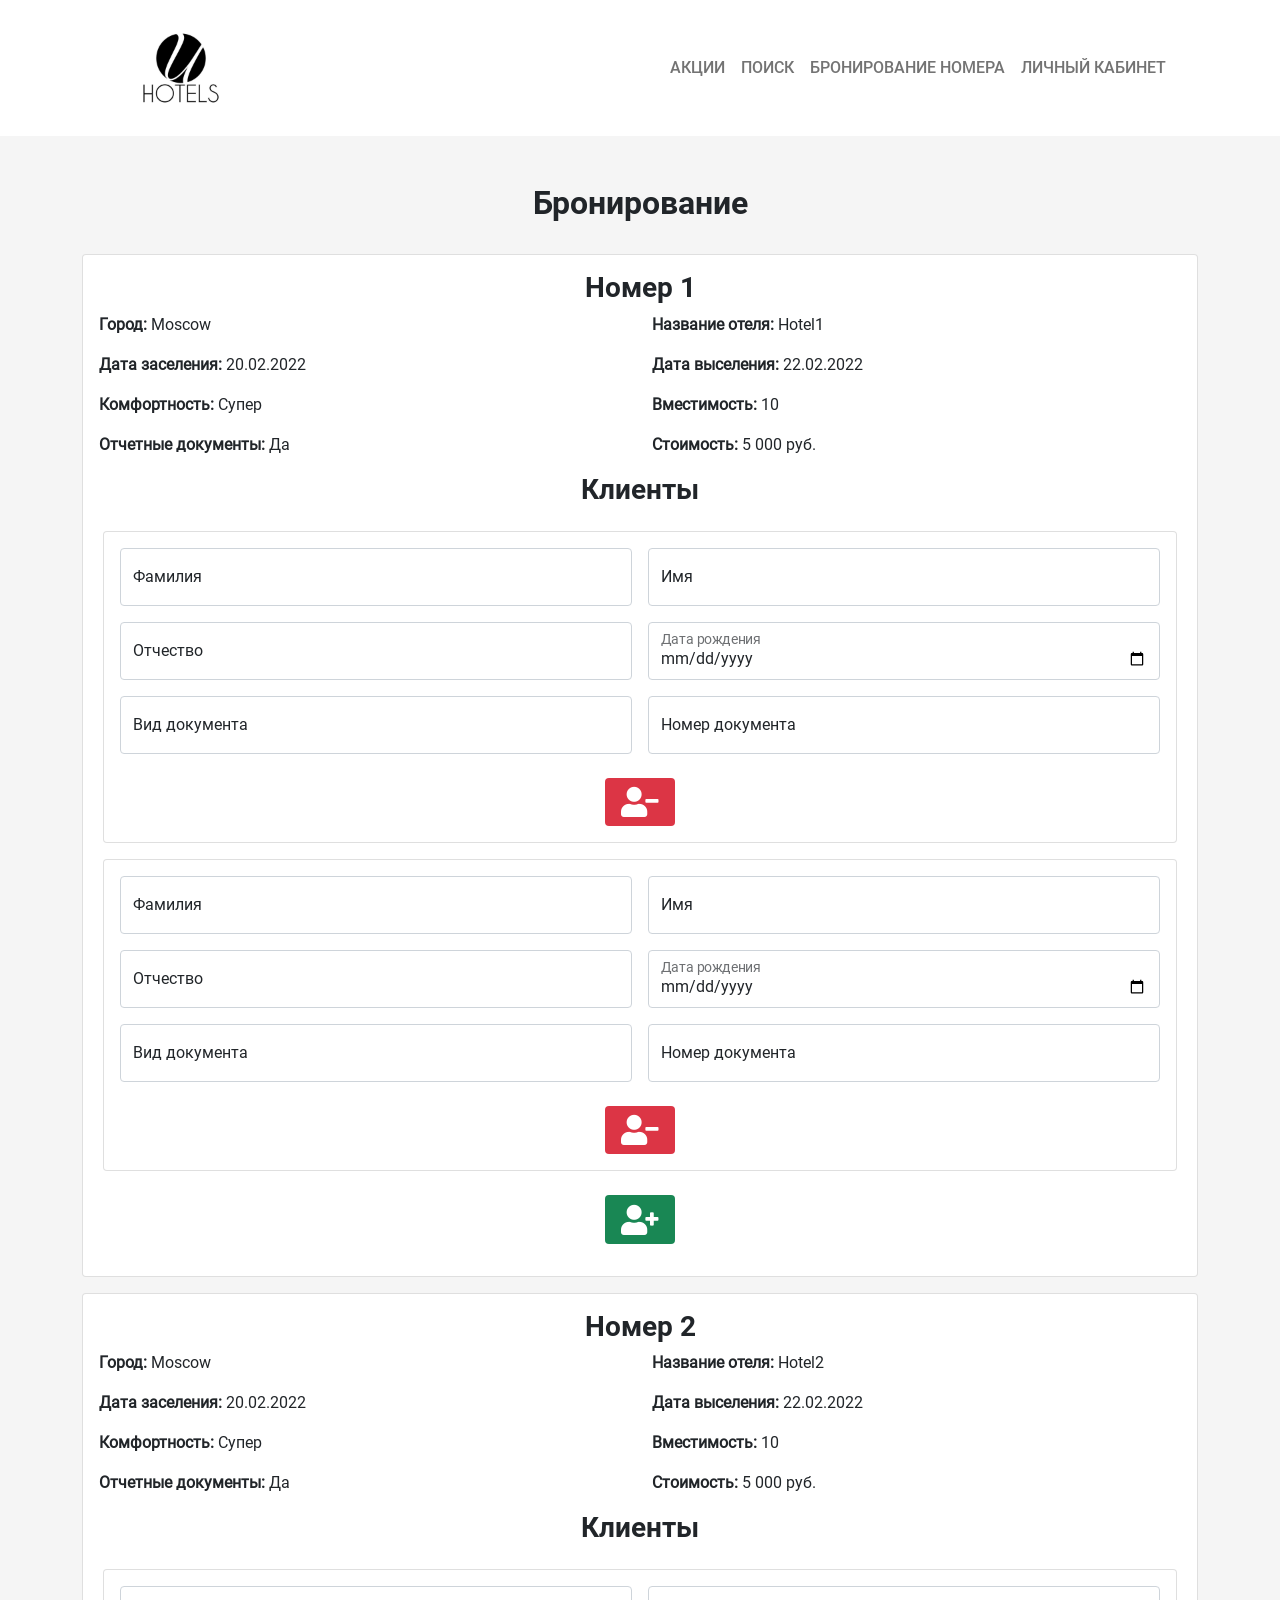
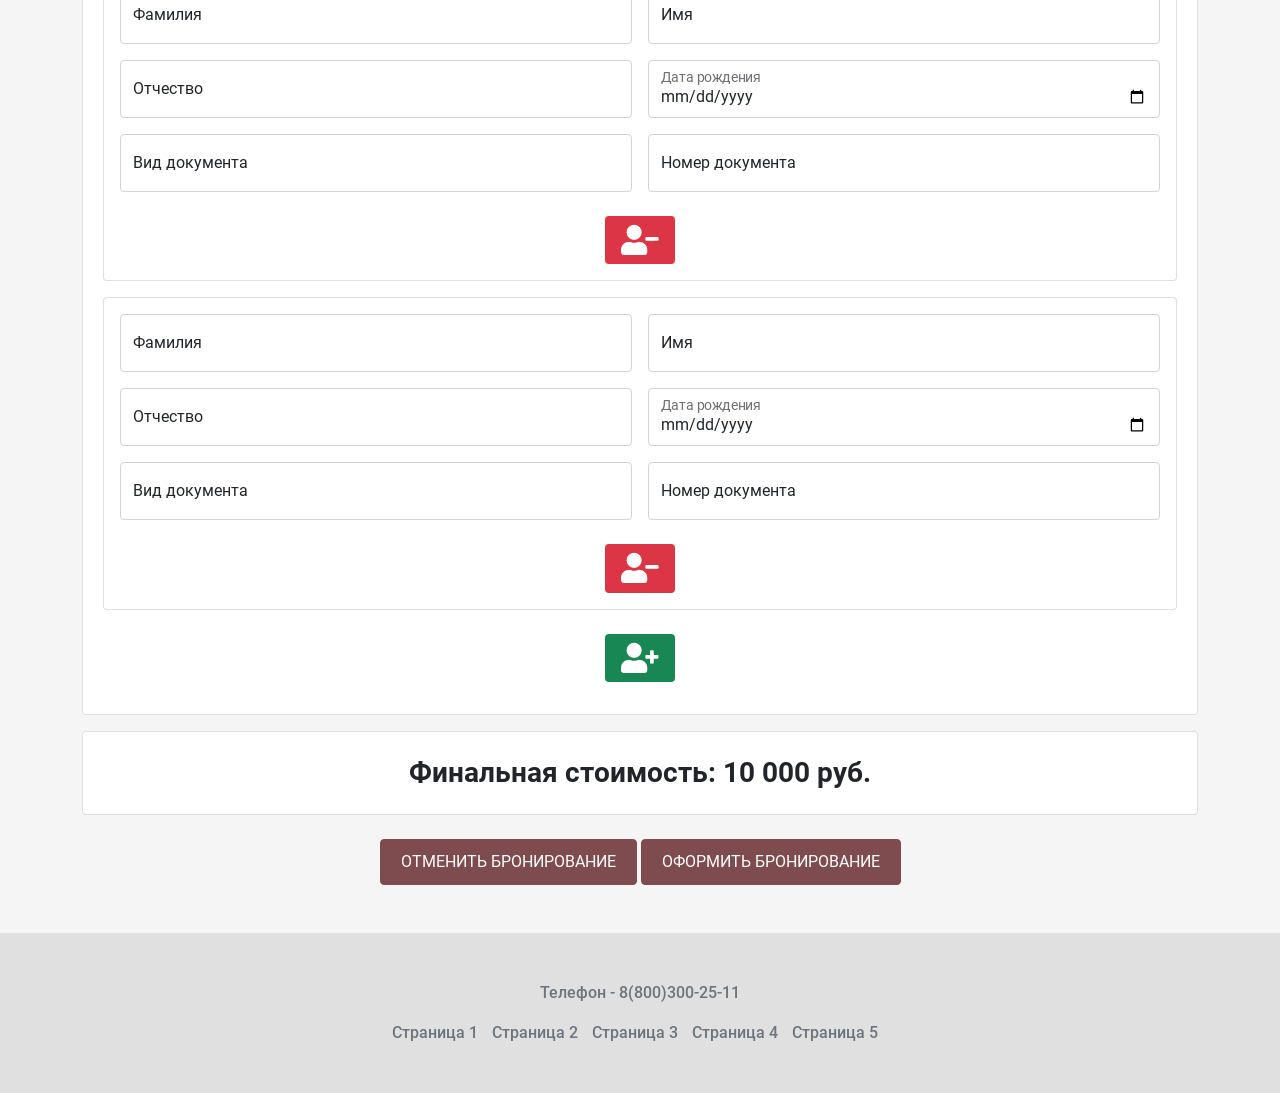
==== booking.html @ c86f08ea "v1" ====
<!doctype html>
<html lang="zxx">
<head>
    <meta charset="UTF-8">
    <meta name="viewport" content="width=device-width, initial-scale=1.0">
    <meta http-equiv="X-UA-Compatible" content="ie=edge">
    <title>Бронирование - RusHome</title>
    <meta name="keywords" content="отель">
    <meta name="description" content="Мы работаем, чтобы Вам было комфортно.">
    <link rel="stylesheet" href="assets/css/all.min.css">
    <link rel="stylesheet" href="assets/css/bootstrap.min.css">
    <link rel="stylesheet" href="assets/css/style.css">
    <link rel="shortcut icon" href="assets/img/favicon.png" type="image/x-icon">
</head>
<body>
<!--HEADER-->
    <header>
        <div class="container">
            <div class="row">
                <nav class="navbar navbar-expand-lg navbar-light">
                    <div class="container-fluid">
                        <a href="index.html">
                            <img src="assets/img/logo.jpg" alt="logo" class="c_logo">
                        </a>
                        <button class="navbar-toggler" type="button" data-bs-toggle="collapse" data-bs-target="#navbarSupportedContent" aria-controls="navbarSupportedContent" aria-expanded="false" aria-label="Toggle navigation">
                            <span class="navbar-toggler-icon"></span>
                        </button>
                        <div class="collapse navbar-collapse flex-grow-0" id="navbarSupportedContent">
                            <ul class="navbar-nav me-auto mb-2 mb-lg-0">
                                <li class="nav-item">
                                    <a class="nav-link text-uppercase" aria-current="page" href="index.html#test-0-prom">Акции </a>
                                </li>
                                <li class="nav-item">
                                    <a class="nav-link text-uppercase" href="index.html#test-0-search">Поиск </a>
                                </li>
                                <li class="nav-item">
                                    <a class="nav-link text-uppercase" href="booking.html">Бронирование номера </a>
                                </li>
                                <li class="nav-item">
                                    <a class="nav-link text-uppercase" href="login.html">Личный кабинет </a>
                                </li>
                            </ul>
                        </div>
                    </div>
                </nav>
            </div>
        </div>
    </header>

    <main class="c_bg_gray">
        <div class="container">
            <div class="row pt-5 pb-3">
                <div class="col-12">
                    <h2 class="text-center pb-4">Бронирование</h2>
                </div>
                <div class="col-12">
                    <div class="card result">
                        <div class="card-body">
                            <h3 class="card-title text-center">Номер 1</h3>
                            <div class="row">
                                <div class="col-lg-6">
                                    <p class="c_bg_title">Город: <span class="c_title">Moscow</span></p>
                                </div>
                                <div class="col-lg-6">
                                    <p class="c_bg_title">Название отеля: <span class="c_title">Hotel1</span></p>
                                </div>
                            </div>
                            <div class="row">
                                <div class="col-lg-6">
                                    <p class="c_bg_title">Дата заселения: <span class="c_title">20.02.2022</span></p>
                                </div>
                                <div class="col-lg-6">
                                    <p class="c_bg_title">Дата выселения: <span class="c_title">22.02.2022</span></p>
                                </div>
                            </div>
                            <div class="row">
                                <div class="col-lg-6">
                                    <p class="c_bg_title">Комфортность: <span class="c_title">Супер</span></p>
                                </div>
                                <div class="col-lg-6">
                                    <p class="c_bg_title">Вместимость: <span class="c_title">10</span></p>
                                </div>
                            </div>
                            <div class="row">
                                <div class="col-lg-6">
                                    <p class="c_bg_title">Отчетные документы: <span class="c_title">Да</span></p>
                                </div>
                                <div class="col-lg-6">
                                    <p class="c_bg_title">Стоимость: <span class="c_title">5 000 руб.</span></p>
                                </div>
                            </div>

                            <h3 class="card-title text-center">Клиенты</h3>
                            <div class="row">

                                <div class="card-body">
                                    <div class="card">
                                        <div class="card-body">
                                            <form class="row g-3" action="search.html">
                                                <div class="col-md-6">
                                                    <div class="form-floating">
                                                        <input type="text" class="form-control" id="last_name1" placeholder="last_name1">
                                                        <label for="last_name1">Фамилия</label>
                                                    </div>
                                                </div>
                                                <div class="col-md-6">
                                                    <div class="form-floating">
                                                        <input type="text" class="form-control" id="first_name1" placeholder="first_name1">
                                                        <label for="first_name1">Имя</label>
                                                    </div>
                                                </div>
                                                <div class="col-md-6">
                                                    <div class="form-floating">
                                                        <input type="text" class="form-control" id="patr_name1" placeholder="patr_name1">
                                                        <label for="patr_name1">Отчество</label>
                                                    </div>
                                                </div>
                                                <div class="col-md-6">
                                                    <div class="form-floating">
                                                        <input type="date" class="form-control" id="birthday1">
                                                        <label for="birthday1">Дата рождения</label>
                                                    </div>
                                                </div>
                                                <div class="col-md-6">
                                                    <div class="form-floating">
                                                        <input type="text" class="form-control" id="type_document1" placeholder="type_document1">
                                                        <label for="type_document1">Вид документа</label>
                                                    </div>
                                                </div>
                                                <div class="col-md-6">
                                                    <div class="form-floating">
                                                        <input type="text" class="form-control" id="number_document1" placeholder="number_document1">
                                                        <label for="number_document1">Номер документа</label>
                                                    </div>
                                                </div>
                                            </form>
                                            <br>
                                            <span class="badge bg-danger client d-block mx-auto">
                                                <i class="fa fa-user-minus c_delete_client"></i>
                                            </span>
                                        </div>
                                    </div>

                                    <div class="card mt-3">
                                        <div class="card-body">
                                            <form class="row g-3" action="search.html">
                                                <div class="col-md-6">
                                                    <div class="form-floating">
                                                        <input type="text" class="form-control" id="last_name2" placeholder="last_name2">
                                                        <label for="last_name2">Фамилия</label>
                                                    </div>
                                                </div>
                                                <div class="col-md-6">
                                                    <div class="form-floating">
                                                        <input type="text" class="form-control" id="first_name2" placeholder="first_name2">
                                                        <label for="first_name2">Имя</label>
                                                    </div>
                                                </div>
                                                <div class="col-md-6">
                                                    <div class="form-floating">
                                                        <input type="text" class="form-control" id="patr_name2" placeholder="patr_name2">
                                                        <label for="patr_name2">Отчество</label>
                                                    </div>
                                                </div>
                                                <div class="col-md-6">
                                                    <div class="form-floating">
                                                        <input type="date" class="form-control" id="birthday2">
                                                        <label for="birthday2">Дата рождения</label>
                                                    </div>
                                                </div>
                                                <div class="col-md-6">
                                                    <div class="form-floating">
                                                        <input type="text" class="form-control" id="type_document2" placeholder="type_document2">
                                                        <label for="type_document2">Вид документа</label>
                                                    </div>
                                                </div>
                                                <div class="col-md-6">
                                                    <div class="form-floating">
                                                        <input type="text" class="form-control" id="number_document2" placeholder="number_document2">
                                                        <label for="number_document2">Номер документа</label>
                                                    </div>
                                                </div>
                                            </form>
                                            <br>
                                            <span class="badge bg-danger client d-block mx-auto">
                                                <i class="fa fa-user-minus c_delete_client"></i>
                                            </span>
                                        </div>
                                    </div>

                                    <br>
                                    <span class="badge bg-success client d-block mx-auto">
                                        <i class="fa fa-user-plus c_delete_client"></i>
                                    </span>
                                </div>
                            </div>
                        </div>
                    </div>
                </div>

                <div class="col-12 mt-3">
                    <div class="card result">
                        <div class="card-body">
                            <h3 class="card-title text-center">Номер 2</h3>
                            <div class="row">
                                <div class="col-lg-6">
                                    <p class="c_bg_title">Город: <span class="c_title">Moscow</span></p>
                                </div>
                                <div class="col-lg-6">
                                    <p class="c_bg_title">Название отеля: <span class="c_title">Hotel2</span></p>
                                </div>
                            </div>
                            <div class="row">
                                <div class="col-lg-6">
                                    <p class="c_bg_title">Дата заселения: <span class="c_title">20.02.2022</span></p>
                                </div>
                                <div class="col-lg-6">
                                    <p class="c_bg_title">Дата выселения: <span class="c_title">22.02.2022</span></p>
                                </div>
                            </div>
                            <div class="row">
                                <div class="col-lg-6">
                                    <p class="c_bg_title">Комфортность: <span class="c_title">Супер</span></p>
                                </div>
                                <div class="col-lg-6">
                                    <p class="c_bg_title">Вместимость: <span class="c_title">10</span></p>
                                </div>
                            </div>
                            <div class="row">
                                <div class="col-lg-6">
                                    <p class="c_bg_title">Отчетные документы: <span class="c_title">Да</span></p>
                                </div>
                                <div class="col-lg-6">
                                    <p class="c_bg_title">Стоимость: <span class="c_title">5 000 руб.</span></p>
                                </div>
                            </div>

                            <h3 class="card-title text-center">Клиенты</h3>
                            <div class="row">
                                <div class="card-body">
                                    <div class="card">
                                        <div class="card-body">
                                            <form class="row g-3" action="search.html">
                                                <div class="col-md-6">
                                                    <div class="form-floating">
                                                        <input type="text" class="form-control" id="last_name3" placeholder="last_name3">
                                                        <label for="last_name3">Фамилия</label>
                                                    </div>
                                                </div>
                                                <div class="col-md-6">
                                                    <div class="form-floating">
                                                        <input type="text" class="form-control" id="first_name3" placeholder="first_name3">
                                                        <label for="first_name3">Имя</label>
                                                    </div>
                                                </div>
                                                <div class="col-md-6">
                                                    <div class="form-floating">
                                                        <input type="text" class="form-control" id="patr_name3" placeholder="patr_name3">
                                                        <label for="patr_name3">Отчество</label>
                                                    </div>
                                                </div>
                                                <div class="col-md-6">
                                                    <div class="form-floating">
                                                        <input type="date" class="form-control" id="birthday3">
                                                        <label for="birthday3">Дата рождения</label>
                                                    </div>
                                                </div>
                                                <div class="col-md-6">
                                                    <div class="form-floating">
                                                        <input type="text" class="form-control" id="type_document3" placeholder="type_document3">
                                                        <label for="type_document3">Вид документа</label>
                                                    </div>
                                                </div>
                                                <div class="col-md-6">
                                                    <div class="form-floating">
                                                        <input type="text" class="form-control" id="number_document3" placeholder="number_document3">
                                                        <label for="number_document3">Номер документа</label>
                                                    </div>
                                                </div>
                                            </form>
                                            <br>
                                            <span class="badge bg-danger client d-block mx-auto">
                                                <i class="fa fa-user-minus c_delete_client"></i>
                                            </span>
                                        </div>
                                    </div>

                                    <div class="card mt-3">
                                        <div class="card-body">
                                            <form class="row g-3" action="search.html">
                                                <div class="col-md-6">
                                                    <div class="form-floating">
                                                        <input type="text" class="form-control" id="last_name4" placeholder="last_name4">
                                                        <label for="last_name4">Фамилия</label>
                                                    </div>
                                                </div>
                                                <div class="col-md-6">
                                                    <div class="form-floating">
                                                        <input type="text" class="form-control" id="first_name4" placeholder="first_name4">
                                                        <label for="first_name4">Имя</label>
                                                    </div>
                                                </div>
                                                <div class="col-md-6">
                                                    <div class="form-floating">
                                                        <input type="text" class="form-control" id="patr_name4" placeholder="patr_name4">
                                                        <label for="patr_name4">Отчество</label>
                                                    </div>
                                                </div>
                                                <div class="col-md-6">
                                                    <div class="form-floating">
                                                        <input type="date" class="form-control" id="birthday4">
                                                        <label for="birthday4">Дата рождения</label>
                                                    </div>
                                                </div>
                                                <div class="col-md-6">
                                                    <div class="form-floating">
                                                        <input type="text" class="form-control" id="type_document4" placeholder="type_document4">
                                                        <label for="type_document4">Вид документа</label>
                                                    </div>
                                                </div>
                                                <div class="col-md-6">
                                                    <div class="form-floating">
                                                        <input type="text" class="form-control" id="number_document4" placeholder="number_document4">
                                                        <label for="number_document4">Номер документа</label>
                                                    </div>
                                                </div>
                                            </form>
                                            <br>
                                            <span class="badge bg-danger client d-block mx-auto">
                                                <i class="fa fa-user-minus c_delete_client"></i>
                                            </span>
                                        </div>
                                    </div>

                                    <br>
                                    <span class="badge bg-success client d-block mx-auto">
                                        <i class="fa fa-user-plus c_delete_client"></i>
                                    </span>
                                </div>
                            </div>
                        </div>
                    </div>
                </div>
            </div>
        </div>

        <div class="container">
            <div class="row pb-3">
                <div class="col-12">
                    <div class="card">
                        <div class="card-body">
                            <h3 class="card-title text-center mt-2">Финальная стоимость: 10 000 руб.</h3>
                        </div>
                    </div>
                </div>
            </div>
        </div>

        <div class="container">
            <div class="row pt-2 pb-5">
                <div class="col-12 text-center">
                    <a href="index.html" class="btn text-uppercase">Отменить бронирование</a>
                    <a href="booking_management.html" class="btn text-uppercase">Оформить бронирование</a>
                </div>
            </div>
        </div>
    </main>

    <footer>
        <div class="container">
            <div class="row pt-5 pb-5 text-center">
                <div class="col-12 c_tel_footer">
                    Телефон - 8(800)300-25-11
                </div>
                <div class="col-12 mt-3">
                    <div class="c_nav_footer">
                        <a href="#">Страница 1</a>
                        <a href="#">Страница 2</a>
                        <a href="#">Страница 3</a>
                        <a href="#">Страница 4</a>
                        <a href="#">Страница 5</a>
                    </div>
                </div>
            </div>
        </div>
    </footer>

    <script src="assets/js/bootstrap.bundle.min.js"></script>
</body>
</html>
---- assets/css/style.css ----
/* Общие стили */
:root {
    --bgColor: #7e4c4f;
    --bgColorBlock: #f5f5f5;
    --bgColorFooter: #e0e0e0;
    --hoverColor: #323232;
    --bgShadowColor: #d4a18a;
    --textColor: white;
    --navHoverColor: sienna;
    --navFooterColor: #6c757d;
}
@font-face {
    font-family: 'Roboto Bold';
    src: url("../font/Roboto-Bold.ttf");
}
@font-face {
    font-family: 'Roboto Medium';
    src: url("../font/Roboto-Medium.ttf");
}
@font-face {
    font-family: 'Roboto Regular';
    src: url("../font/Roboto-Regular.ttf");
}
body{
    font-family: 'Roboto Regular';
    display: flex;
    flex-direction: column;
    height: 100vh;
}
main{
    flex-grow: 1;
}
h1, h2, h3, h4, h5, h6{
    font-family: 'Roboto Bold';
}
header, footer {
    font-family: 'Roboto Medium';
}
img{
    object-fit: cover;
}

/* Меню */
.c_logo{
    max-width: 150px;
}
.nav-link:hover{
    color: var(--navHoverColor) !important;
}

/* Кнопки */
.btn{
    background-color: var(--bgColor);
    border-color: var(--bgColor);
    color: var(--textColor);
    padding: 10px 20px;
}
.btn:hover{
    color: var(--textColor);
    background-color: var(--hoverColor);
}
.btn:focus{
    border-color: var(--bgColor) !important;
    box-shadow: 0 0 0 0.25rem var(--bgShadowColor) !important;
}
input:focus{
    border-color: var(--bgColor) !important;
    box-shadow: 0 0 0 0.25rem var(--bgShadowColor) !important;
}
select:focus{
    border-color: var(--bgColor) !important;
    box-shadow: 0 0 0 0.25rem var(--bgShadowColor) !important;
}
.form-check-input:checked{
    background-color: var(--bgColor) !important;
    border-color: var(--bgColor) !important;
}

/* Слайдер */
.carousel-item > img{
    height: 600px;
}

/* Фон для блока */
.c_bg_gray{
    background-color: var(--bgColorBlock);
}

/* Для блоков с преимуществами */
.c_icon_plus{
    text-align: center;
    font-size: 50px;
    padding-bottom: 5px;
}
.c_bg_plus1, .c_bg_plus2, .c_bg_plus3{
    opacity: 0.9;
    transition: .3s all;
}
.c_bg_plus1{
    background-color: #fcedda;
}
.c_bg_plus1:hover{
    transform: scale(1.1);
    opacity: 1;
    transition: .3s all;
}
.c_bg_plus2{
    background-color: #f2fbcb;
}
.c_bg_plus2:hover{
    transform: scale(1.1);
    opacity: 1;
    transition: .3s all;
}
.c_bg_plus3{
    background-color: #f7d8f9;
}
.c_bg_plus3:hover{
    transform: scale(1.1);
    opacity: 1;
    transition: .3s all;
}

/* Акции */
.c_akcia:hover {
    box-shadow:
            1px 1px #f5f5f5,
            2px 2px #f5f5f5,
            3px 3px #f5f5f5,
            4px 4px #f5f5f5,
            5px 5px #f5f5f5,
            6px 6px #f5f5f5,
            7px 7px #f5f5f5;
    transition: .4s all;
    transform: translateX(-7px);
}

/* Footer */
footer{
    background-color: var(--bgColorFooter);
}
.c_tel_footer, .c_nav_footer > a {
    color: var(--navFooterColor);
}
.c_nav_footer > a{
    text-decoration: none;
    margin-right: 10px;
    transition: .3s all;
}
.c_nav_footer > a:hover{
    margin-left: 5px;
    color: var(--navHoverColor);
    transition: .3s all;
}

/* Страница с поиском */
.c_bg_title{
    font-weight: bold;
}
.c_title{
    font-weight: normal;
}
.result:hover{
    box-shadow:
            1px 1px #d5d5d5,
            2px 2px #d5d5d5,
            3px 3px #d5d5d5,
            4px 4px #d5d5d5,
            5px 5px #d5d5d5,
            6px 6px #d5d5d5,
            7px 7px #d5d5d5;
    transition: .4s all;
    transform: translateX(-7px);
}

/* Страница бронирования */
.client{
    cursor: pointer;
    max-width: 70px;
}
.c_delete_client{
    font-size: 30px;
    padding: 5px;
}

/* ЛК */
.c_title_lk{
    position: relative;
}
.c_out_lk{
    position: absolute;
    top: 0;
    right: 13px;
}
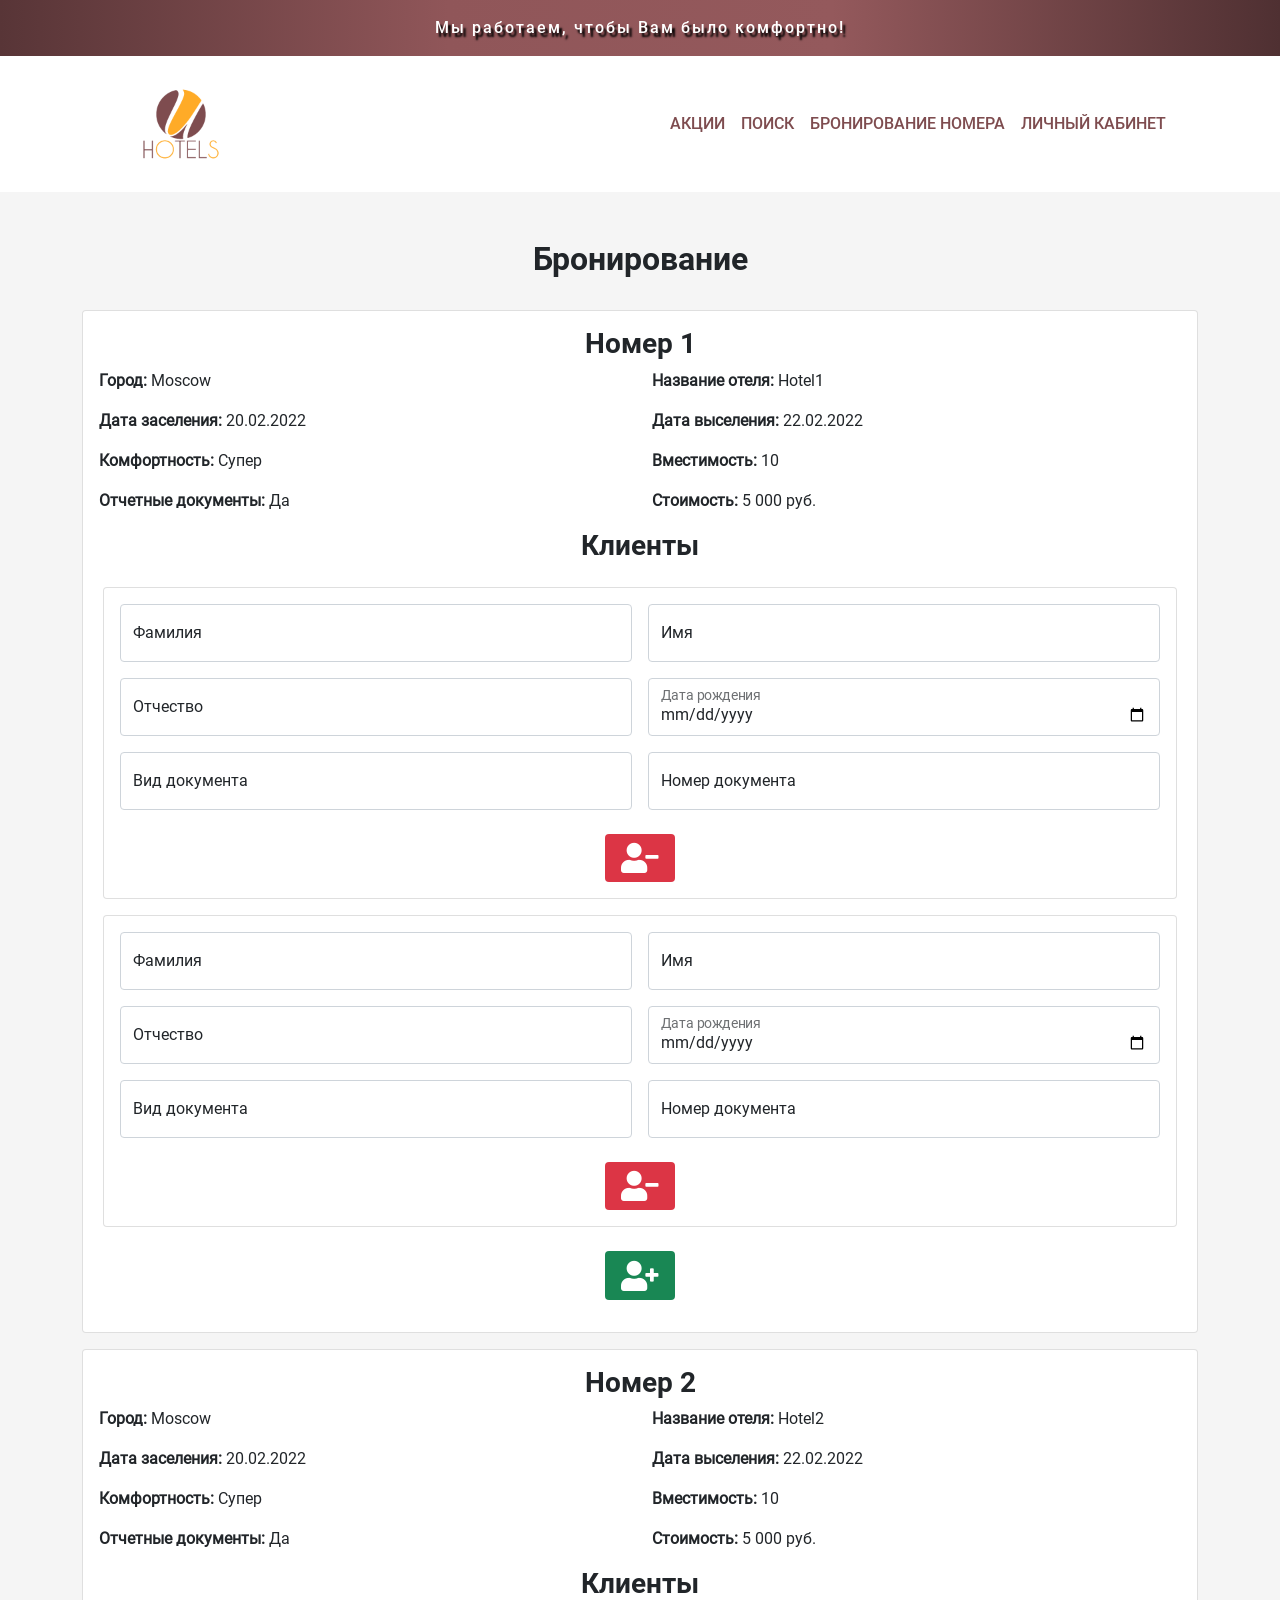
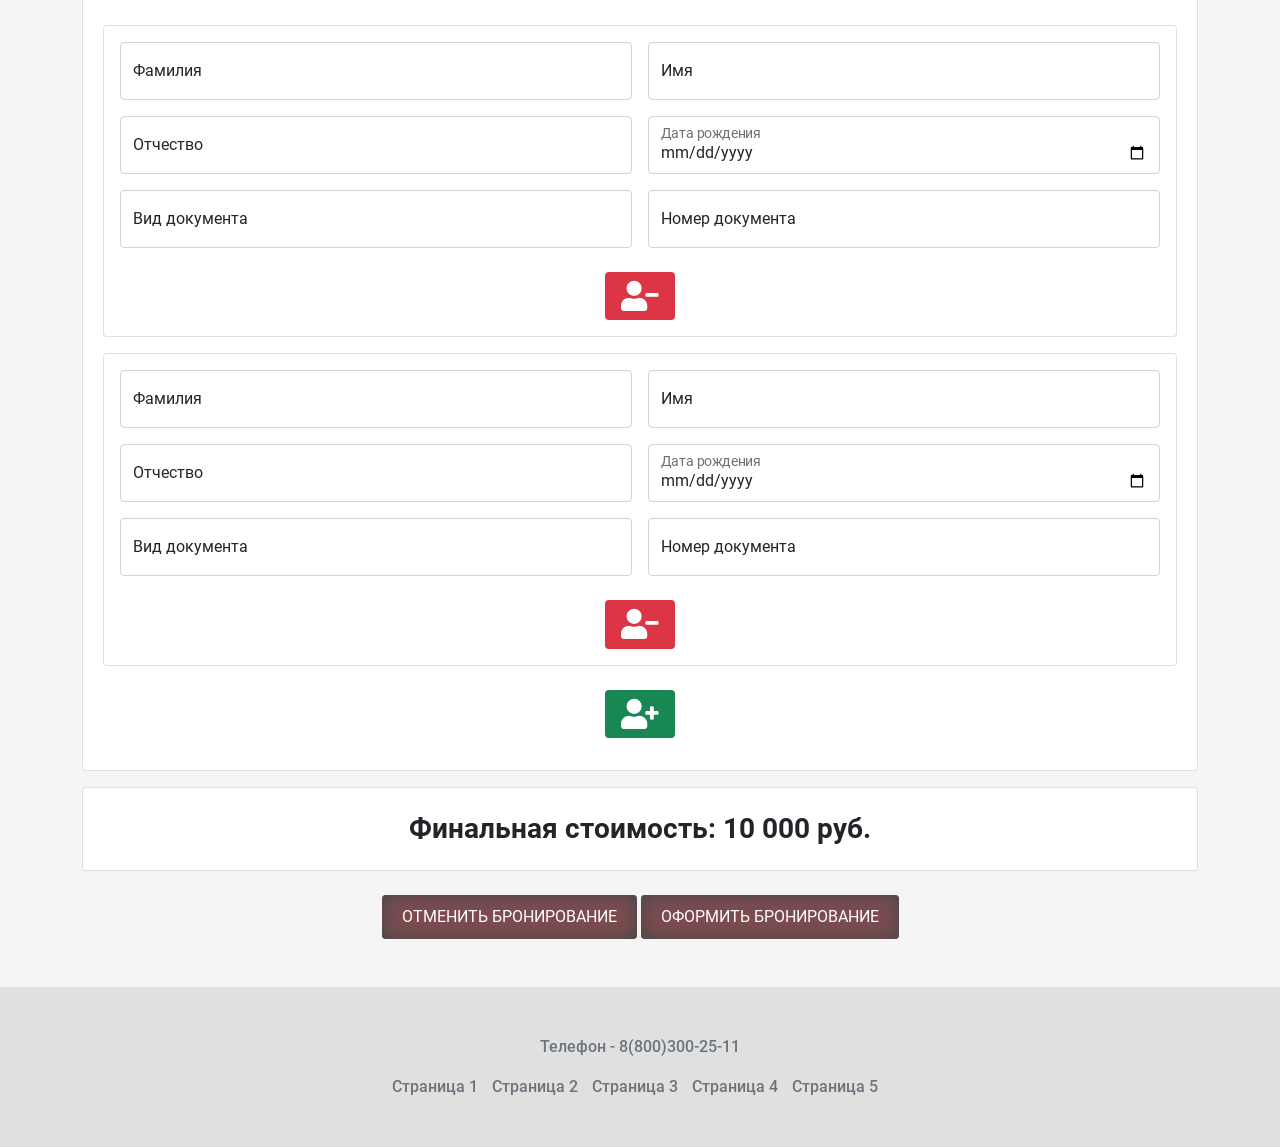
==== commit 06f5c24c: "v3" ====
--- a/booking.html
+++ b/booking.html
@@ -15,12 +15,16 @@
 <body>
 <!--HEADER-->
     <header>
+        <div class="top_header py-3">
+            Мы работаем, чтобы Вам было комфортно!
+        </div>
+
         <div class="container">
             <div class="row">
                 <nav class="navbar navbar-expand-lg navbar-light">
                     <div class="container-fluid">
                         <a href="index.html">
-                            <img src="assets/img/logo.jpg" alt="logo" class="c_logo">
+                            <div class="c_logo"></div>
                         </a>
                         <button class="navbar-toggler" type="button" data-bs-toggle="collapse" data-bs-target="#navbarSupportedContent" aria-controls="navbarSupportedContent" aria-expanded="false" aria-label="Toggle navigation">
                             <span class="navbar-toggler-icon"></span>
--- a/assets/css/style.css
+++ b/assets/css/style.css
@@ -1,14 +1,7 @@
+/*:root {
+--bgColor: #7e4c4f;
+}*/
 /* Общие стили */
-:root {
-    --bgColor: #7e4c4f;
-    --bgColorBlock: #f5f5f5;
-    --bgColorFooter: #e0e0e0;
-    --hoverColor: #323232;
-    --bgShadowColor: #d4a18a;
-    --textColor: white;
-    --navHoverColor: sienna;
-    --navFooterColor: #6c757d;
-}
 @font-face {
     font-family: 'Roboto Bold';
     src: url("../font/Roboto-Bold.ttf");
@@ -39,41 +32,71 @@
 img{
     object-fit: cover;
 }
+.bg-orange{
+    background-color: #eb9800;
+}
 
 /* Меню */
-.c_logo{
-    max-width: 150px;
+.nav-link, .c_link_color{
+    color: #7e4c4f !important;
 }
 .nav-link:hover{
-    color: var(--navHoverColor) !important;
+    color: #de982c !important;
+}
+.c_link_color:hover{
+    color: #de982c !important;
 }
 
 /* Кнопки */
-.btn{
-    background-color: var(--bgColor);
-    border-color: var(--bgColor);
-    color: var(--textColor);
+.btn {
+    position: relative;
+    overflow: hidden;
+    border: none;
+    color: white;
+    background-color: #7e4c4f;
     padding: 10px 20px;
-}
-.btn:hover{
-    color: var(--textColor);
-    background-color: var(--hoverColor);
-}
+    box-shadow: inset 0 0 20px 1px rgb(72, 72, 72);
+    transition: .2s;
+}
+.btn:hover {
+    color: #7e4c4f;
+    z-index: 2;
+    border-radius: 30px;
+}
+
+.btn:before{
+    content: "";
+    position: absolute;
+    width: 100%;
+    height: 100%;
+    top: -100%;
+    left: 0;
+    background: white;
+    border-radius: 30px;
+    border: 3px solid #7e4c4f;
+    box-shadow: inset 0px 0px 15px 1px rgba(0, 0, 0, 0.5);
+    transition: .2s;
+    z-index: -1;
+}
+.btn:hover::before {
+    top: 0;
+}
+
 .btn:focus{
-    border-color: var(--bgColor) !important;
-    box-shadow: 0 0 0 0.25rem var(--bgShadowColor) !important;
+    border-color: #7e4c4f !important;
+    box-shadow: 0 0 0 0.25rem #d4a18a !important;
 }
 input:focus{
-    border-color: var(--bgColor) !important;
-    box-shadow: 0 0 0 0.25rem var(--bgShadowColor) !important;
+    border-color: #7e4c4f !important;
+    box-shadow: 0 0 0 0.25rem #d4a18a !important;
 }
 select:focus{
-    border-color: var(--bgColor) !important;
-    box-shadow: 0 0 0 0.25rem var(--bgShadowColor) !important;
+    border-color: #7e4c4f !important;
+    box-shadow: 0 0 0 0.25rem #d4a18a !important;
 }
 .form-check-input:checked{
-    background-color: var(--bgColor) !important;
-    border-color: var(--bgColor) !important;
+    background-color: #7e4c4f !important;
+    border-color: #7e4c4f !important;
 }
 
 /* Слайдер */
@@ -83,14 +106,21 @@
 
 /* Фон для блока */
 .c_bg_gray{
-    background-color: var(--bgColorBlock);
+    background-color: #f5f5f5;
 }
 
 /* Для блоков с преимуществами */
-.c_icon_plus{
+/*.c_icon_plus{*/
+/*    text-align: center;*/
+/*    font-size: 50px;*/
+/*    padding-bottom: 5px;*/
+/*}*/
+.c_plus{
+    padding-bottom: 20px;
     text-align: center;
-    font-size: 50px;
-    padding-bottom: 5px;
+}
+.c_plus > img{
+    max-width: 75px;
 }
 .c_bg_plus1, .c_bg_plus2, .c_bg_plus3{
     opacity: 0.9;
@@ -137,10 +167,10 @@
 
 /* Footer */
 footer{
-    background-color: var(--bgColorFooter);
+    background-color: #e0e0e0;
 }
 .c_tel_footer, .c_nav_footer > a {
-    color: var(--navFooterColor);
+    color: #6c757d;
 }
 .c_nav_footer > a{
     text-decoration: none;
@@ -149,7 +179,7 @@
 }
 .c_nav_footer > a:hover{
     margin-left: 5px;
-    color: var(--navHoverColor);
+    color: sienna;
     transition: .3s all;
 }
 
@@ -191,4 +221,60 @@
     position: absolute;
     top: 0;
     right: 13px;
-}+}
+
+/* Анимация блоков преимуществ */
+.plus_card {
+    transform: perspective(800px) rotateY(20deg);
+    transition: .25s ease-in-out;
+}
+.plus_card:hover {
+    transform: rotateY(0);
+    cursor: pointer;
+}
+
+.bg_slider {
+    background-color: #ffe4b3;
+}
+.img_slide{
+    height: 500px !important;
+}
+
+/* header надпись */
+@keyframes ani_top_header {
+    15% {
+        letter-spacing: 15px;
+    }
+}
+.top_header {
+    background: linear-gradient(
+            90deg,
+            rgba(88, 53, 55, 1) 0%,
+            rgba(144, 86, 89, 1) 35%,
+            rgba(148, 89, 92, 1) 65%,
+            rgba(79, 48, 50, 1) 100%
+    );
+    text-align: center;
+    color: white;
+    letter-spacing: 2px;
+    text-shadow: 3px 4px 2px black;
+    /*text-shadow: 0 -1px 0 #fff, 0 8px 0 #2a2a2a, 0 8px 0 #282828, 0 22px 30px rgba(0, 0, 0, 0.9);*/
+    animation-name: ani_top_header;
+    animation-duration: 3s;
+}
+
+/* logo */
+.c_logo{
+    background: url("../img/logo.png") center no-repeat;
+    background-size: cover;
+    width: 150px;
+    height: 120px;
+    transition: .5s all;
+}
+.c_logo:hover{
+    background: url("../img/logo_hover.png") center no-repeat;
+    background-size: cover;
+    width: 150px;
+    height: 120px;
+    transition: .5s all;
+}
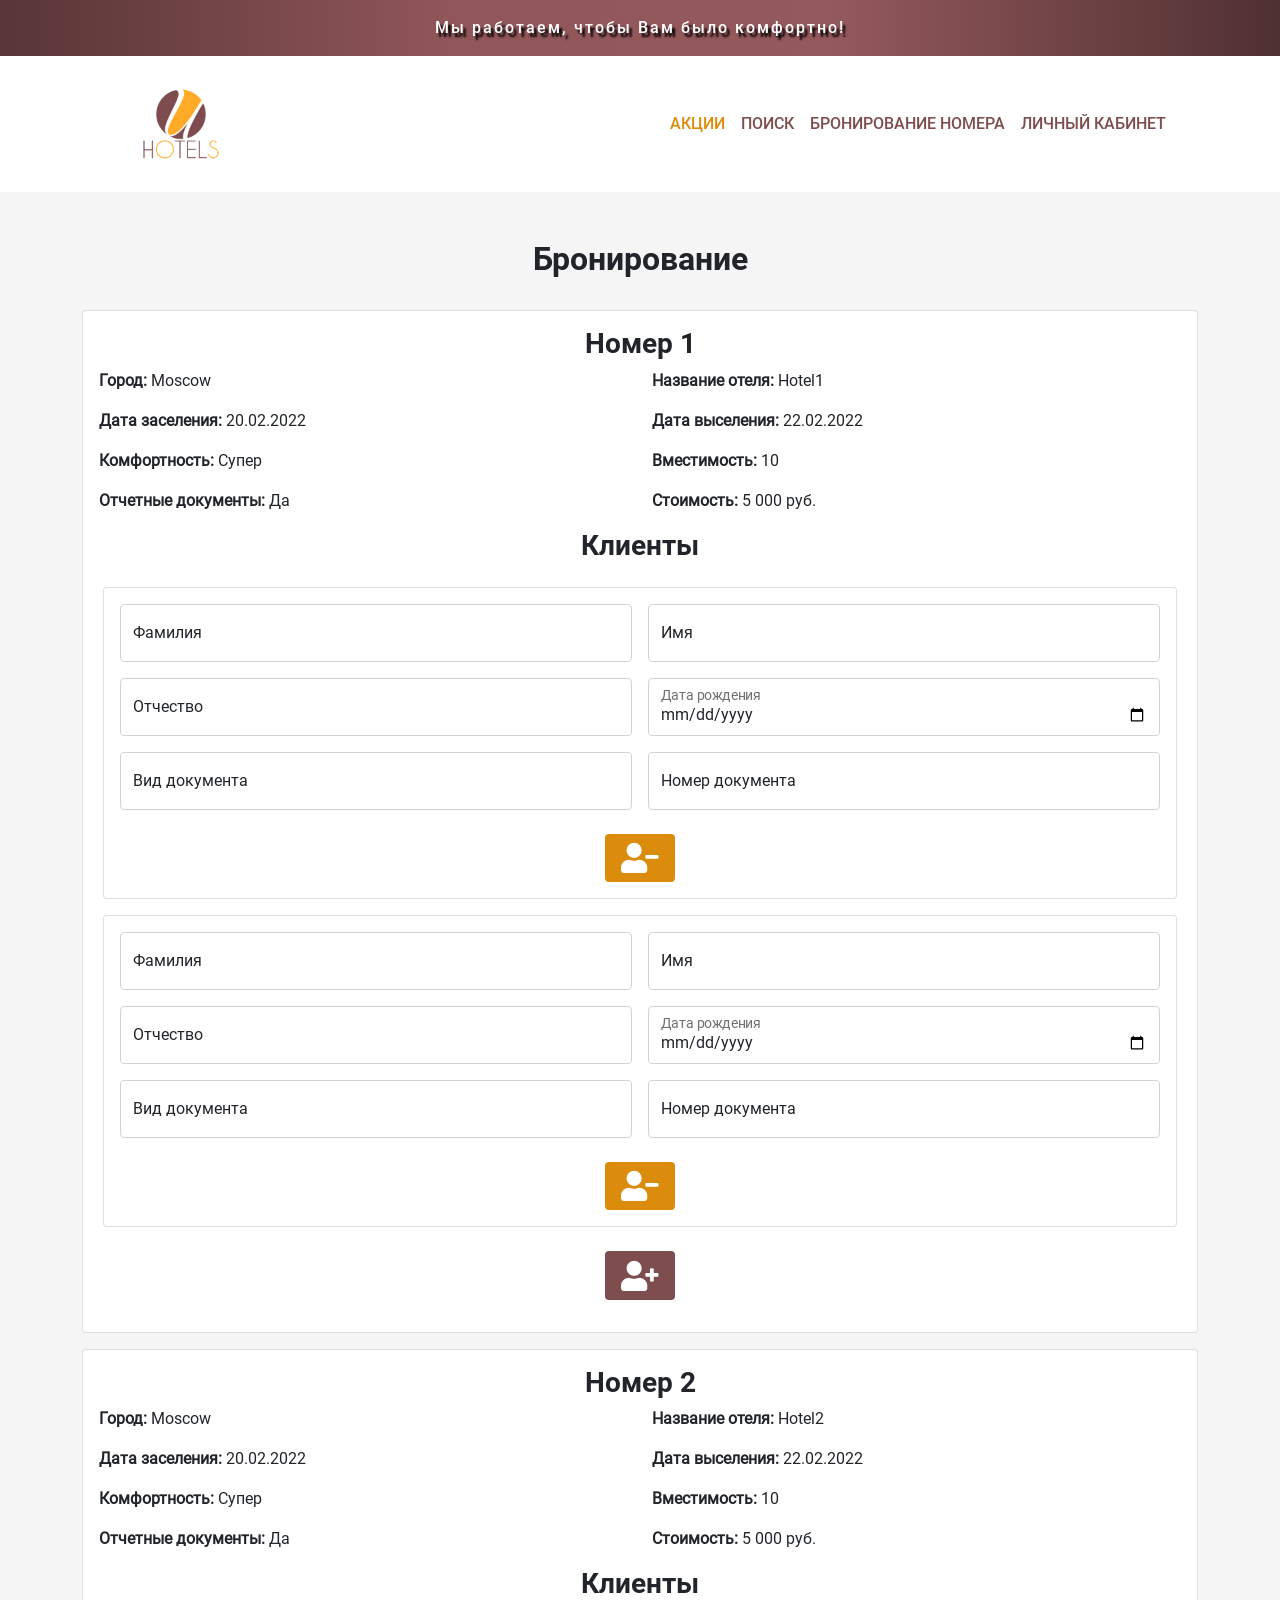
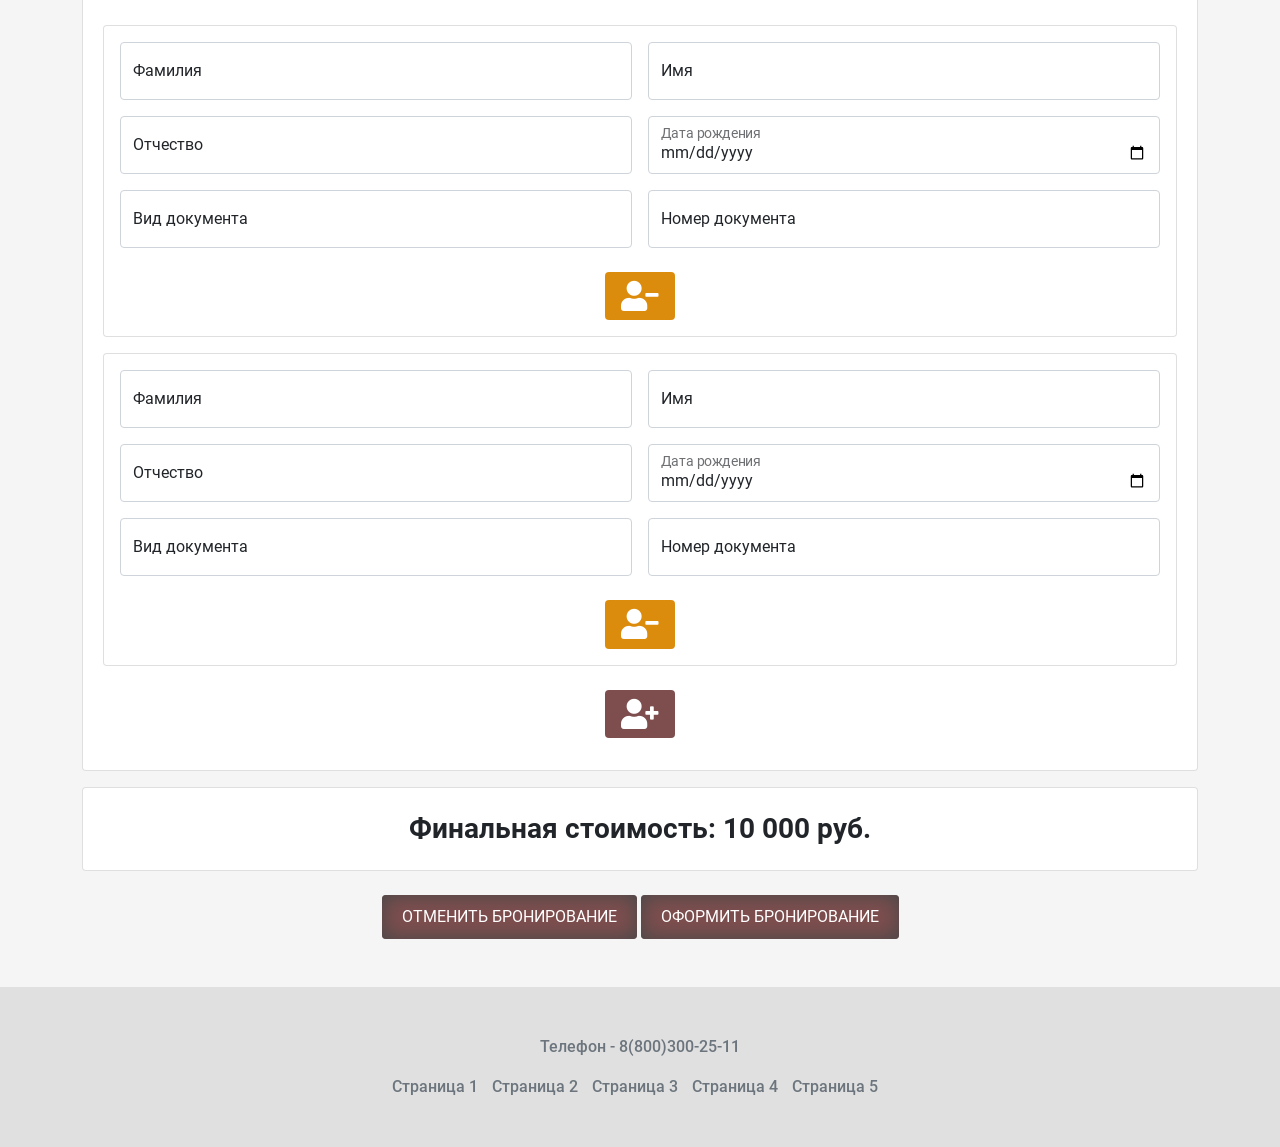
==== commit 57ab92a6: "v5" ====
--- a/booking.html
+++ b/booking.html
@@ -32,7 +32,7 @@
                         <div class="collapse navbar-collapse flex-grow-0" id="navbarSupportedContent">
                             <ul class="navbar-nav me-auto mb-2 mb-lg-0">
                                 <li class="nav-item">
-                                    <a class="nav-link text-uppercase" aria-current="page" href="index.html#test-0-prom">Акции </a>
+                                    <a class="nav-link text-uppercase c_nav_active" aria-current="page" href="index.html#test-0-prom">Акции </a>
                                 </li>
                                 <li class="nav-item">
                                     <a class="nav-link text-uppercase" href="index.html#test-0-search">Поиск </a>
@@ -139,7 +139,7 @@
                                                 </div>
                                             </form>
                                             <br>
-                                            <span class="badge bg-danger client d-block mx-auto">
+                                            <span class="badge bg-delete-client client d-block mx-auto">
                                                 <i class="fa fa-user-minus c_delete_client"></i>
                                             </span>
                                         </div>
@@ -186,14 +186,14 @@
                                                 </div>
                                             </form>
                                             <br>
-                                            <span class="badge bg-danger client d-block mx-auto">
+                                            <span class="badge bg-delete-client client d-block mx-auto">
                                                 <i class="fa fa-user-minus c_delete_client"></i>
                                             </span>
                                         </div>
                                     </div>
 
                                     <br>
-                                    <span class="badge bg-success client d-block mx-auto">
+                                    <span class="badge bg-add-client client d-block mx-auto">
                                         <i class="fa fa-user-plus c_delete_client"></i>
                                     </span>
                                 </div>
@@ -283,7 +283,7 @@
                                                 </div>
                                             </form>
                                             <br>
-                                            <span class="badge bg-danger client d-block mx-auto">
+                                            <span class="badge bg-delete-client client d-block mx-auto">
                                                 <i class="fa fa-user-minus c_delete_client"></i>
                                             </span>
                                         </div>
@@ -330,14 +330,14 @@
                                                 </div>
                                             </form>
                                             <br>
-                                            <span class="badge bg-danger client d-block mx-auto">
+                                            <span class="badge bg-delete-client client d-block mx-auto">
                                                 <i class="fa fa-user-minus c_delete_client"></i>
                                             </span>
                                         </div>
                                     </div>
 
                                     <br>
-                                    <span class="badge bg-success client d-block mx-auto">
+                                    <span class="badge bg-add-client client d-block mx-auto">
                                         <i class="fa fa-user-plus c_delete_client"></i>
                                     </span>
                                 </div>
--- a/assets/css/style.css
+++ b/assets/css/style.css
@@ -1,5 +1,5 @@
 /*:root {
---bgColor: #7e4c4f;
+--bgColor: #7e4e4e;
 }*/
 /* Общие стили */
 @font-face {
@@ -33,18 +33,24 @@
     object-fit: cover;
 }
 .bg-orange{
-    background-color: #eb9800;
+    background-color: #dc8c0c;
 }
 
 /* Меню */
 .nav-link, .c_link_color{
-    color: #7e4c4f !important;
+    color: #7e4e4e !important;
 }
 .nav-link:hover{
-    color: #de982c !important;
+    color: #dc8c0c !important;
 }
 .c_link_color:hover{
-    color: #de982c !important;
+    color: #dc8c0c !important;
+}
+.c_nav_active{
+    color: #dc8c0c !important;
+}
+.c_nav_active:hover{
+    color: #7e4e4e !important;
 }
 
 /* Кнопки */
@@ -53,13 +59,13 @@
     overflow: hidden;
     border: none;
     color: white;
-    background-color: #7e4c4f;
+    background-color: #7e4e4e;
     padding: 10px 20px;
     box-shadow: inset 0 0 20px 1px rgb(72, 72, 72);
     transition: .2s;
 }
 .btn:hover {
-    color: #7e4c4f;
+    color: #7e4e4e;
     z-index: 2;
     border-radius: 30px;
 }
@@ -73,7 +79,7 @@
     left: 0;
     background: white;
     border-radius: 30px;
-    border: 3px solid #7e4c4f;
+    border: 3px solid #7e4e4e;
     box-shadow: inset 0px 0px 15px 1px rgba(0, 0, 0, 0.5);
     transition: .2s;
     z-index: -1;
@@ -83,20 +89,20 @@
 }
 
 .btn:focus{
-    border-color: #7e4c4f !important;
+    border-color: #7e4e4e !important;
     box-shadow: 0 0 0 0.25rem #d4a18a !important;
 }
 input:focus{
-    border-color: #7e4c4f !important;
+    border-color: #7e4e4e !important;
     box-shadow: 0 0 0 0.25rem #d4a18a !important;
 }
 select:focus{
-    border-color: #7e4c4f !important;
+    border-color: #7e4e4e !important;
     box-shadow: 0 0 0 0.25rem #d4a18a !important;
 }
 .form-check-input:checked{
-    background-color: #7e4c4f !important;
-    border-color: #7e4c4f !important;
+    background-color: #7e4e4e !important;
+    border-color: #7e4e4e !important;
 }
 
 /* Слайдер */
@@ -135,7 +141,7 @@
     transition: .3s all;
 }
 .c_bg_plus2{
-    background-color: #f2fbcb;
+    background-color: #f0fbbb;
 }
 .c_bg_plus2:hover{
     transform: scale(1.1);
@@ -143,7 +149,7 @@
     transition: .3s all;
 }
 .c_bg_plus3{
-    background-color: #f7d8f9;
+    background-color: #f0d0f0;
 }
 .c_bg_plus3:hover{
     transform: scale(1.1);
@@ -234,7 +240,7 @@
 }
 
 .bg_slider {
-    background-color: #ffe4b3;
+    background-color: #fee1ab;
 }
 .img_slide{
     height: 500px !important;
@@ -278,3 +284,56 @@
     height: 120px;
     transition: .5s all;
 }
+
+
+/* Выбор места с js */
+.c_block_table{
+    display: flex;
+    justify-content: center;
+}
+.c_seat_table td {
+    border: 2px solid black;
+    width: 100px;
+    height: 100px;
+    cursor: pointer;
+    text-align: center;
+}
+.c_td_empty{
+    border: none !important;
+    cursor: inherit !important;
+}
+@keyframes selectTd {
+    0% {
+        transform: scale(0);
+    }
+    100% {
+        transform: scale(1);
+    }
+}
+.c_select_td{
+    background-color: #dc8c0c;
+    animation: selectTd .5s;
+    transition: .4s all;
+    color: white;
+}
+@keyframes noSelectTd {
+    0% {
+        transform: scale(1);
+    }
+    100% {
+        transform: scale(0);
+    }
+}
+.c_no_select_td{
+    background-color: unset;
+    animation: noSelectTd .2s;
+    transition: .4s all;
+}
+
+/* Бронирование */
+.bg-delete-client{
+    background-color: #dc8c0c;
+}
+.bg-add-client{
+    background-color: #7e4e4e;
+}
